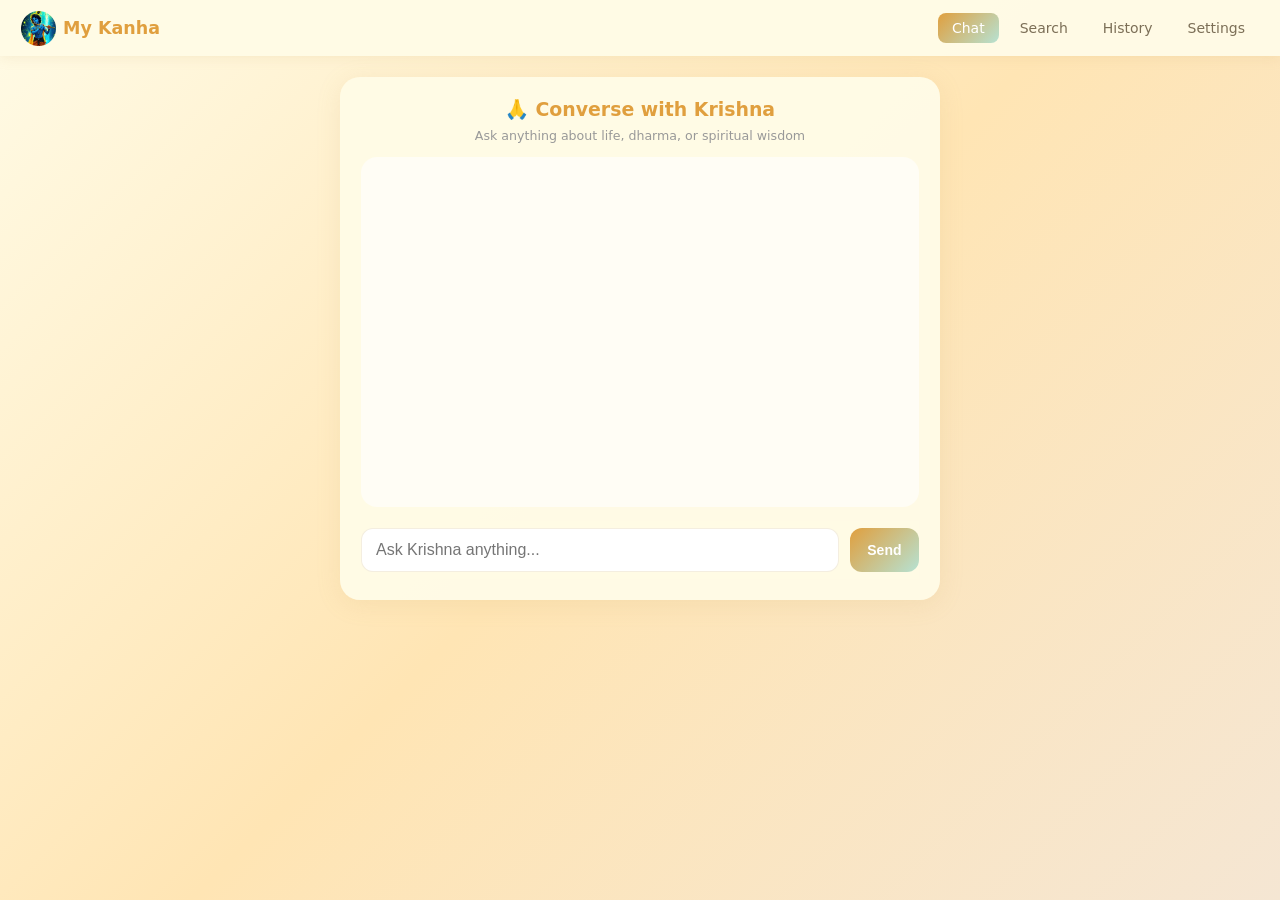
==== web_app/chat.html @ e43a3147 "Update logo and resize for better layout" ====
<!DOCTYPE html>
<html lang="en">
<head>
  <meta charset="UTF-8">
  <meta name="viewport" content="width=device-width, initial-scale=1.0, viewport-fit=cover">
  <title>Chat with Krishna | My Kanha</title>
  <link rel="stylesheet" href="assets/css/styles.css">
  <!-- PWA Meta Tags -->
  <link rel="manifest" href="manifest.json">
  <meta name="theme-color" content="#e09f3e">
  <meta name="apple-mobile-web-app-capable" content="yes">
  <meta name="apple-mobile-web-app-status-bar-style" content="default">
  <meta name="apple-mobile-web-app-title" content="My Kanha">
  <link rel="apple-touch-icon" href="assets/images/icon-192.png">
  <meta name="description" content="Chat with Krishna - Your AI-powered spiritual companion">
  <script src="assets/js/config.js"></script>
</head>
<body>
  <header class="header">
 <a href="index.html" class="logo">
        <img src="assets/images/k.ico" alt="Krishna" class="logo-img">
        <span class="logo-text">My Kanha</span>
    </a>
    <nav class="nav">
      <a href="chat.html" class="active">Chat</a>
      <a href="search.html">Search</a>
      <a href="history.html">History</a>
      <a href="settings.html">Settings</a>
    </nav>
  </header>

  <main class="main chat-main">
    <section class="chat-section">
      <div class="chat-header">
        <h2>🙏 Converse with Krishna</h2>
        <p class="chat-subtitle">Ask anything about life, dharma, or spiritual wisdom</p>
      </div>

      <div class="chat-window" id="chatWindow">
        <div class="krishna-bg"></div>
        <!-- Chat messages will be dynamically added here -->
      </div>

      <form class="chat-form" id="chatForm">
        <input
          type="text"
          class="chat-input"
          id="chatInput"
          placeholder="Ask Krishna anything..."
          autocomplete="off"
          maxlength="2000"
        >
        <button type="submit" class="send-btn" id="sendBtn">Send</button>
      </form>

      
    </section>
  </main>

  <!-- Bottom Navigation -->
  <nav class="bottom-nav">
    <a href="chat.html" class="bottom-nav-item active">
      <span class="bottom-nav-icon">&#x1F4AC;</span>
      <span class="bottom-nav-label">Chat</span>
    </a>
    <a href="search.html" class="bottom-nav-item">
      <span class="bottom-nav-icon">&#x1F50D;</span>
      <span class="bottom-nav-label">Search</span>
    </a>
    <a href="history.html" class="bottom-nav-item">
      <span class="bottom-nav-icon">&#x1F4DC;</span>
      <span class="bottom-nav-label">History</span>
    </a>
    <a href="settings.html" class="bottom-nav-item">
      <span class="bottom-nav-icon">&#x2699;</span>
      <span class="bottom-nav-label">Settings</span>
    </a>
  </nav>

  <!-- Load JavaScript files -->
  <script src="assets/js/settings.js"></script>
  <script src="assets/js/utils.js"></script>
  <script src="assets/js/api.js"></script>
  <script src="assets/js/chat.js"></script>
  <script src="assets/js/pwa.js"></script>
</body>
</html>
---- web_app/assets/css/styles.css ----
/* ============================================
   MY KANHA PROJECT - COMPLETE STYLESHEET
   Clean, Mobile-First, PWA-Ready
   ============================================ */

/* CSS VARIABLES */
:root {
    --primary: #e09f3e;
    --primary-dark: #b6893e;
    --secondary: #b6e2d3;
    --surface: rgba(255, 251, 230, 0.98);
    --text-primary: #4a4a4a;
    --text-secondary: #7c6f57;
    --text-muted: #999;
    --border: rgba(200, 170, 100, 0.2);
    --shadow: rgba(200, 170, 100, 0.15);
    --safe-area-bottom: env(safe-area-inset-bottom, 0px);
    --bottom-nav-height: 60px;
    --touch-target: 44px;
    --transition: 0.2s ease;
}

/* RESET */
*, *::before, *::after { box-sizing: border-box; margin: 0; padding: 0; }

html { font-size: 14px; scroll-behavior: smooth; }

/* HIDE SCROLLBARS (while still allowing scroll) */
* {
    scrollbar-width: none; /* Firefox */
    -ms-overflow-style: none; /* IE/Edge */
}
*::-webkit-scrollbar {
    display: none; /* Chrome, Safari, Opera */
}

body {
    font-family: 'Segoe UI', system-ui, -apple-system, sans-serif;
    background: linear-gradient(135deg, #fffbe6 0%, #ffe5b4 50%, #f5e6d3 100%);
    background-attachment: fixed;
    color: var(--text-primary);
    min-height: 100vh;
    line-height: 1.2;
    overflow-x: hidden;
    padding-bottom: calc(var(--bottom-nav-height) + var(--safe-area-bottom));
}

/* HEADER */
.header {
    position: sticky;
    top: 0;
    z-index: 100;
    display: flex;
    align-items: center;
    justify-content: space-between;
    padding: 0.75rem 1.5rem;
    background: var(--surface);
    box-shadow: 0 2px 12px var(--shadow);
}

/* HEADER LOGO - Image and text side by side */
.logo {
    display: flex;
    align-items: center;
    gap: 0.5rem;
    font-size: 1.25rem;
    font-weight: 700;
    color: var(--primary);
    text-decoration: none;
}

.logo-text {
    font-size: 1.25rem;
    font-weight: 700;
    color: var(--primary);
}

/* Logo image styling */
.logo-img {
    width: 35px;
    height: 35px;
    object-fit: contain;
    display: block;
}

/* Dark mode adjustments */
body.dark-mode .logo-text,
html.dark-mode .logo-text {
    color: #ffb74d;
}

body.dark-mode .logo-img,
html.dark-mode .logo-img {
    filter: brightness(1.2);
}

/* Mobile responsiveness */
@media (max-width: 768px) {
    .logo {
        gap: 0.4rem;
    }
    
    .logo-img {
        width: 24px;
        height: 24px;
    }
    
    .logo-text {
        font-size: 1.1rem;
    }
}

@media (max-width: 480px) {
    .logo {
        gap: 0.3rem;
    }
    
    .logo-img {
        width: 20px;
        height: 20px;
    }
    
    .logo-text {
        font-size: 19;
    }
}

.nav { display: flex; gap: 0.5rem; }

.nav a {
    color: var(--text-secondary);
    text-decoration: none;
    font-weight: 500;
    padding: 0.5rem 1rem;
    border-radius: 8px;
    transition: var(--transition);
}

.nav a:hover, .nav a.active {
    background: linear-gradient(135deg, var(--primary), var(--secondary));
    color: #fff;
}

@media (max-width: 768px) {
    .nav { display: none; }
    .header { justify-content: center; }
}

/* MAIN LAYOUT */
.main {
    display: flex;
    flex-direction: column;
    align-items: center;
    min-height: calc(100vh - 56px);
    padding: 1.5rem 1rem;
    padding-bottom: calc(var(--bottom-nav-height) + var(--safe-area-bottom) + 2rem);
}

/* SECTIONS */
.container, .chat-section, .search-section, .history-section, .settings-section, .verse-section {
    background: var(--surface);
    border-radius: 20px;
    box-shadow: 0 4px 24px var(--shadow);
    padding: 1.5rem;
    width: 100%;
    max-width: 600px;
}

/* TYPOGRAPHY */
h1, h2, h3 { color: var(--primary-dark); font-weight: 700; margin-bottom: 0.5rem; }
h1 { font-size: 1.75rem; }
h2 { font-size: 1.35rem; color: var(--primary); }
p { color: var(--text-secondary); margin-bottom: 1rem; }

/* BUTTONS */
.btn, .start-btn, .send-btn, .search-btn, .save-btn {
    display: inline-flex;
    align-items: center;
    justify-content: center;
    background: linear-gradient(135deg, var(--primary), var(--secondary));
    color: #fff;
    border: none;
    border-radius: 12px;
    padding: 0.875rem 1.5rem;
    font-size: 1rem;
    font-weight: 600;
    cursor: pointer;
    min-height: var(--touch-target);
    transition: var(--transition);
    -webkit-tap-highlight-color: transparent;
}

.btn:hover, .start-btn:hover, .send-btn:hover, .search-btn:hover, .save-btn:hover {
    transform: translateY(-2px);
    box-shadow: 0 6px 20px var(--shadow);
}

.btn:active, .start-btn:active, .send-btn:active { transform: translateY(0); }
.btn:disabled, .send-btn:disabled { opacity: 0.6; cursor: not-allowed; }

.clear-btn {
    background: transparent;
    border: 1.5px solid var(--primary);
    color: var(--primary);
    padding: 0.5rem 1rem;
    border-radius: 8px;
    font-size: 0.85rem;
    cursor: pointer;
    transition: var(--transition);
    min-height: var(--touch-target);
}

.clear-btn:hover { background: var(--primary); color: #fff; }

/* INPUTS */
input[type="text"], input[type="email"], input[type="password"], textarea, select, .chat-input, .search-input {
    width: 100%;
    padding: 0.875rem 1rem;
    font-size: 16px;
    border: 1.5px solid var(--border);
    border-radius: 12px;
    background: #fff;
    color: var(--text-primary);
    transition: var(--transition);
    min-height: var(--touch-target);
}

input:focus, textarea:focus, select:focus {
    outline: none;
    border-color: var(--primary);
    box-shadow: 0 0 0 3px rgba(224, 159, 62, 0.15);
}

.form-group { margin-bottom: 1.25rem; }
.form-group label { display: block; font-weight: 600; color: var(--primary-dark); margin-bottom: 0.5rem; }

/* CHAT */
.chat-main { padding-bottom: calc(var(--bottom-nav-height) + var(--safe-area-bottom) + 1rem); }
.chat-header { text-align: center; margin-bottom: 1rem; }
.chat-subtitle { font-size: 0.9rem; color: var(--text-muted); margin: 0; }

.chat-window {
    position: relative;
    background: #fffdf5;
    border-radius: 16px;
    min-height: 350px;
    max-height: calc(100dvh - 320px);
    overflow-y: auto;
    -webkit-overflow-scrolling: touch;
    overscroll-behavior: contain;
    padding: 1rem;
    margin-bottom: 1rem;
    display: flex;
    flex-direction: column;
}


.chat-window > *:not(.krishna-bg) { position: relative; z-index: 1; }

.chat-form { display: flex; gap: 0.75rem; background: var(--surface); padding: 0.5rem 0; }
.chat-input { flex: 1; }
.send-btn { flex-shrink: 0; padding: 0.875rem 1.25rem; }

.chat-footer {
    display: flex;
    justify-content: space-between;
    align-items: center;
    margin-top: 0.75rem;
    padding-top: 0.75rem;
    border-top: 1px solid var(--border);
}

.chat-info { font-size: 0.75rem; color: var(--text-muted); }

/* MOBILE FULL SCREEN CHAT */
@media (max-width: 768px) {
    .chat-main {
        padding: 0;
        padding-bottom: 0;
        align-items: stretch;
    }
    
    .chat-section {
        border-radius: 0;
        box-shadow: none;
        padding: 0;
        max-width: 100%;
        height: calc(100vh - 56px - var(--bottom-nav-height) - var(--safe-area-bottom));
        display: flex;
        flex-direction: column;
    }
    
    .chat-header {
        padding: 12px;
        background: var(--surface);
        margin-bottom: 0;
    }
    
    .chat-window {
        border-radius: 0;
        min-height: 0;
        max-height: none;
        flex: 1;
        margin-bottom: 0;
    }
    
    .chat-form {
        padding: 0.75rem 1rem;
        border-top: 1px solid var(--border);
    }
    
    .chat-footer {
        margin-top: 0;
        padding: 0.5rem 1rem;
        padding-bottom: calc(0.5rem + var(--bottom-nav-height) + var(--safe-area-bottom));
    }
}

/* MESSAGES */
.message { display: flex; gap: 0.75rem; margin-bottom: 1rem; animation: fadeIn 0.3s ease; }
@keyframes fadeIn { from { opacity: 0; transform: translateY(8px); } to { opacity: 1; transform: translateY(0); } }

/* Added at the end of the file in UTILITIES section */

/* IMAGE STYLING */
.logo-img, .auth-logo-img, .avatar-img {
    object-fit: contain;
    display: block;
}


/* Auth page logo image */
.auth-logo-img {
    width: 85px;
    height: 85px;
}

/* Message avatar image */
.avatar-img {
    width: 40px;
    height: 34px;
}

/* Dark mode adjustments for images */
body.dark-mode .logo-img,
html.dark-mode .logo-img {
    filter: brightness(1.2);
}

@media (max-width: 480px) {
    .message-avatar {
        width: 28px;
        height: 28px;
    }
    
    .logo-img {
        width: 30px;
        height: 30px;
        margin-right: 6px;
    }
    
    .auth-logo-img {
        width: 36px;
        height: 36px;
    }
    
    .avatar-img {
        width: 31px;
        height: 28px;
    }
}

/* Updated message-avatar to contain images */
.message-avatar {
    width: 40px;
    height: 40px;
    border-radius: 50%;
    background: linear-gradient(135deg, #ffe5b4, #f9d29d);
    display: flex;
    align-items: center;
    justify-content: center;
    font-size: 0.5rem;
    flex-shrink: 0;
    overflow: hidden; /* Added to contain the image */
  }

.message-content {
    max-width: 80%;
    padding: 0.7rem 0.2rem;
    border-radius: 16px;
    background: rgba(255, 255, 255, 0.95);
    box-shadow: 0 2px 8px rgba(0, 0, 0, 0.06);
}

.message-text { color: var(--text-primary); line-height: 1.4; word-wrap: break-word;  }
.message-time { font-size: 0.7rem; color: var(--text-muted); margin-top: 0.3rem; text-align: right; }

.user-message { flex-direction: row-reverse; }
.user-message .message-content { background: linear-gradient(135deg, var(--primary), #f9d29d); }
.user-message .message-text { color: #fff; }
.user-message .message-time { color: rgba(255, 255, 255, 0.8); }

.krishna-message .message-content { background: rgba(255, 251, 230, 0.98); border: 1px solid rgba(224, 159, 62, 0.2); }
.welcome-message .message-content { background: linear-gradient(135deg, rgba(182, 226, 211, 0.3), rgba(255, 251, 230, 0.98)); border: 1px solid rgba(182, 226, 211, 0.5); }

.system-message { justify-content: center; }
.system-message .message-content { max-width: 90%; text-align: center; font-size: 0.85rem; padding: 0.5rem 1rem; }
.system-message.error .message-content { background: #fff5f5; border: 1px solid #ff6b6b; color: #d63031; }

/* TYPING INDICATOR */
.typing-indicator .typing-dots { display: flex; gap: 4px; padding: 0.5rem 0; }
.typing-indicator .typing-dots span {
    width: 8px; height: 8px;
    background: var(--primary-dark);
    border-radius: 50%;
    animation: typingBounce 1.4s infinite ease-in-out;
}
.typing-indicator .typing-dots span:nth-child(2) { animation-delay: 0.2s; }
.typing-indicator .typing-dots span:nth-child(3) { animation-delay: 0.4s; }
@keyframes typingBounce { 0%, 80%, 100% { transform: scale(0.6); opacity: 0.5; } 40% { transform: scale(1); opacity: 1; } }

/* SOURCES */
.message-sources { margin-top: 0.75rem; padding-top: 0.75rem; border-top: 1px dashed rgba(224, 159, 62, 0.3); }
.sources-header { font-size: 0.8rem; font-weight: 600; color: var(--primary-dark); margin-bottom: 0.5rem; }
.source-item { background: rgba(255, 229, 180, 0.3); border-radius: 8px; padding: 0.6rem; margin-bottom: 0.5rem; border-left: 3px solid var(--primary); }
.source-reference { font-weight: 600; color: var(--primary-dark); font-size: 0.85rem; }
.source-translation { color: var(--text-primary); font-size: 0.85rem; line-height: 1.4; margin-top: 0.25rem; }

/* SEARCH */
.search-form { display: flex; gap: 0.75rem; margin-bottom: 1.5rem; }
.search-results { min-height: 100px; }
.search-result-item {
    background: #fff;
    border-radius: 12px;
    padding: 1rem;
    margin-bottom: 0.75rem;
    border-left: 3px solid var(--primary);
    box-shadow: 0 2px 8px rgba(0, 0, 0, 0.04);
    transition: var(--transition);
}
.search-result-item:hover { transform: translateY(-2px); box-shadow: 0 4px 12px var(--shadow); }

/* HISTORY */
.history-list { min-height: 100px; }
.history-item {
    background: #fff;
    border-radius: 12px;
    padding: 1rem;
    margin-bottom: 0.75rem;
    box-shadow: 0 2px 8px rgba(0, 0, 0, 0.04);
    cursor: pointer;
    transition: var(--transition);
}
.history-item:hover { transform: translateY(-2px); box-shadow: 0 4px 12px var(--shadow); }

/* SETTINGS */
.settings-form { display: flex; flex-direction: column; gap: 1.5rem; }
.setting-description { font-size: 0.85rem; color: var(--text-muted); margin-top: 0.25rem; }

.toggle-switch { display: flex; align-items: center; gap: 1rem; }
.toggle-input { display: none; }
.toggle-label {
    position: relative;
    display: inline-block;
    width: 56px;
    height: 30px;
    background: #ddd;
    border-radius: 30px;
    cursor: pointer;
    transition: 0.3s ease;
}
.toggle-slider {
    position: absolute;
    top: 3px;
    left: 3px;
    width: 24px;
    height: 24px;
    background: #fff;
    border-radius: 50%;
    transition: 0.3s ease;
    box-shadow: 0 2px 4px rgba(0, 0, 0, 0.2);
}
.toggle-input:checked + .toggle-label { background: linear-gradient(135deg, var(--primary), #ffa726); }
.toggle-input:checked + .toggle-label .toggle-slider { left: 29px; }
.status-text { font-size: 0.9rem; font-weight: 500; color: var(--text-secondary); }

.install-btn {
    display: flex;
    align-items: center;
    justify-content: center;
    gap: 0.5rem;
    background: linear-gradient(135deg, var(--primary), var(--secondary));
    color: #fff;
    border: none;
    border-radius: 12px;
    padding: 1rem 1.5rem;
    font-size: 1rem;
    font-weight: 600;
    cursor: pointer;
    width: 100%;
    max-width: 280px;
    min-height: var(--touch-target);
    transition: var(--transition);
}
.install-btn:hover { transform: translateY(-2px); box-shadow: 0 6px 20px var(--shadow); }
.pwa-status { display: flex; align-items: center; gap: 0.5rem; color: #00b894; font-weight: 500; }

.reset-btn {
    background: transparent;
    border: 1.5px solid var(--text-muted);
    color: var(--text-secondary);
    padding: 0.875rem 1.5rem;
    border-radius: 12px;
    font-size: 1rem;
    font-weight: 600;
    cursor: pointer;
    min-height: var(--touch-target);
    transition: var(--transition);
}

.reset-btn:hover { background: var(--text-muted); color: #fff; }

.button-group { display: flex; gap: 1rem; flex-wrap: wrap; margin-top: 1rem; }
.button-group .save-btn, .button-group .reset-btn { flex: 1; min-width: 140px; }

.theme-preview { display: flex; gap: 0.75rem; flex-wrap: wrap; }
.preview-box { padding: 1rem; border-radius: 8px; color: #fff; font-size: 0.8rem; text-align: center; min-width: 80px; flex: 1; }

/* BOTTOM NAV */
.bottom-nav {
    position: fixed;
    bottom: 0;
    left: 0;
    right: 0;
    height: calc(var(--bottom-nav-height) + var(--safe-area-bottom));
    padding-bottom: var(--safe-area-bottom);
    background: var(--surface);
    backdrop-filter: blur(10px);
    -webkit-backdrop-filter: blur(10px);
    display: flex;
    justify-content: space-around;
    align-items: center;
    box-shadow: 0 -2px 20px rgba(0, 0, 0, 0.08);
    z-index: 1000;
    border-top: 1px solid var(--border);
}

.bottom-nav-item {
    display: flex;
    flex-direction: column;
    align-items: center;
    justify-content: center;
    text-decoration: none;
    color: var(--text-secondary);
    padding: 8px 16px;
    min-width: var(--touch-target);
    min-height: var(--touch-target);
    border-radius: 12px;
    transition: var(--transition);
    -webkit-tap-highlight-color: transparent;
}

.bottom-nav-item:active { transform: scale(0.95); background: rgba(224, 159, 62, 0.1); }
.bottom-nav-item.active { color: var(--primary); }
.bottom-nav-icon { font-size: 1.3rem; margin-bottom: 2px; }
.bottom-nav-item.active .bottom-nav-icon { transform: scale(1.1); }
.bottom-nav-label { font-size: 0.7rem; font-weight: 600; }

@media (min-width: 769px) {
    .bottom-nav { display: none; }
    body { padding-bottom: 0; }
}

/* DARK MODE */
body.dark-mode, html.dark-mode {
    --surface: rgba(26, 26, 50, 0.95);
    --text-primary: #e0e0e0;
    --text-secondary: #b0b0b0;
    --text-muted: #808080;
    --border: rgba(255, 183, 77, 0.2);
    --shadow: rgba(0, 0, 0, 0.3);
    background: linear-gradient(135deg, #0f0f1e 0%, #1a1a3e 50%, #0f0f1e 100%) !important;
}

body.dark-mode .header, html.dark-mode .header { background: rgba(15, 15, 30, 0.95) !important; border-bottom: 1px solid rgba(255, 183, 77, 0.2); }
body.dark-mode .logo, html.dark-mode .logo { color: #ffb74d !important; }
body.dark-mode .nav a, html.dark-mode .nav a { color: #b0b0b0 !important; }
body.dark-mode .nav a:hover, body.dark-mode .nav a.active, html.dark-mode .nav a:hover, html.dark-mode .nav a.active { background: rgba(255, 183, 77, 0.2) !important; color: #ffb74d !important; }

body.dark-mode .container, body.dark-mode .chat-section, body.dark-mode .search-section, body.dark-mode .history-section, body.dark-mode .settings-section,
html.dark-mode .container, html.dark-mode .chat-section, html.dark-mode .search-section, html.dark-mode .history-section, html.dark-mode .settings-section {
    background: rgba(26, 26, 50, 0.9) !important;
    border: 1px solid rgba(255, 183, 77, 0.1);
}

body.dark-mode .chat-window, html.dark-mode .chat-window {
    background: rgba(20, 20, 45, 0.95) !important;
}

body.dark-mode h1, body.dark-mode h2, body.dark-mode h3, html.dark-mode h1, html.dark-mode h2, html.dark-mode h3 { color: #ffb74d !important; }
body.dark-mode p, body.dark-mode label, html.dark-mode p, html.dark-mode label { color: #b0b0b0 !important; }

body.dark-mode input, body.dark-mode textarea, body.dark-mode select, html.dark-mode input, html.dark-mode textarea, html.dark-mode select {
    background: rgba(30, 30, 60, 0.8) !important;
    color: #e0e0e0 !important;
    border-color: rgba(255, 183, 77, 0.2) !important;
}

body.dark-mode input:focus, html.dark-mode input:focus { border-color: #ffb74d !important; box-shadow: 0 0 0 3px rgba(255, 183, 77, 0.2) !important; }
body.dark-mode .chat-window, html.dark-mode .chat-window { background: rgba(20, 20, 40, 0.8) !important; }
body.dark-mode .message-content, html.dark-mode .message-content { background: rgba(40, 40, 70, 0.9) !important; }
body.dark-mode .message-text, html.dark-mode .message-text { color: #e0e0e0 !important; }

body.dark-mode .user-message .message-content, html.dark-mode .user-message .message-content { background: linear-gradient(135deg, #ffb74d, #ffa726) !important; }
body.dark-mode .user-message .message-text, html.dark-mode .user-message .message-text { color: #1a1a2e !important; }

body.dark-mode .bottom-nav, html.dark-mode .bottom-nav { background: rgba(15, 15, 30, 0.98) !important; border-top-color: rgba(255, 183, 77, 0.2) !important; }
body.dark-mode .bottom-nav-item, html.dark-mode .bottom-nav-item { color: #808080 !important; }
body.dark-mode .bottom-nav-item.active, html.dark-mode .bottom-nav-item.active { color: #ffb74d !important; }
body.dark-mode .status-text, html.dark-mode .status-text { color: #ffb74d !important; }

body.dark-mode .history-item, body.dark-mode .search-result-item, html.dark-mode .history-item, html.dark-mode .search-result-item {
    background: rgba(40, 40, 70, 0.8) !important;
    border-color: rgba(255, 183, 77, 0.1) !important;
}

body.dark-mode .clear-btn, html.dark-mode .clear-btn { border-color: #ffb74d !important; color: #ffb74d !important; }
body.dark-mode .clear-btn:hover, html.dark-mode .clear-btn:hover { background: #ffb74d !important; color: #1a1a2e !important; }

/* SCROLLBAR */
::-webkit-scrollbar { width: 8px; height: 8px; }
::-webkit-scrollbar-track { background: transparent; }
::-webkit-scrollbar-thumb { background: var(--primary); border-radius: 4px; }
body.dark-mode ::-webkit-scrollbar-thumb { background: #ffb74d; }

/* RESPONSIVE */
@media (max-width: 480px) {
    .chat-window { max-height: calc(105dvh - 280px); min-height: 250px; }
    .message-content { max-width: 85%; }
    .message-avatar { width: 32px; height: 32px; font-size: 0.8rem; }
    .message { gap: 0.5rem; }
    h2 { font-size: 1.2rem; }
}

@media (max-height: 500px) and (orientation: landscape) {
    .bottom-nav { height: calc(50px + var(--safe-area-bottom)); }
    .chat-window { min-height: 120px; max-height: calc(100dvh - 180px); }
}

@media print {
    .bottom-nav, .header { display: none !important; }
    body { padding: 0 !important; background: #fff !important; }
}

/* UTILITIES */
.text-center { text-align: center; }
.hidden { display: none !important; }

/* ============================================
   LOGIN & SIGNUP PAGE STYLES
   ============================================ */

/* Background Blobs (Shared) */
.background-blob {
  position: fixed;
  z-index: 0;
  border-radius: 50%;
  filter: blur(60px);
  opacity: 0.45;
  animation: float 12s ease-in-out infinite alternate;
}

.blob1 {
  width: 340px;
  height: 340px;
  background: linear-gradient(135deg, #ffe5b4 0%, #fffbe6 100%);
  top: -80px;
  left: -120px;
  animation-delay: 0s;
}

.blob2 {
  width: 260px;
  height: 260px;
  background: linear-gradient(135deg, #f9d29d 0%, #f6e7cb 100%);
  bottom: -60px;
  right: -80px;
  animation-delay: 2s;
}

.blob3 {
  width: 180px;
  height: 180px;
  background: linear-gradient(135deg, #b6e2d3 0%, #e0c3a3 100%);
  top: 60%;
  left: 60%;
  animation-delay: 4s;
}

@keyframes float {
  0% { transform: translateY(0) scale(1); }
  100% { transform: translateY(-30px) scale(1.08); }
}

/* Auth Pages Body Override */
.auth-page {
  display: flex;
  align-items: center;
  justify-content: center;
  padding: 20px;
  padding-top: calc(20px + env(safe-area-inset-top, 0px));
  padding-bottom: calc(20px + env(safe-area-inset-bottom, 0px));
}

/* Login Container */
.login-container {
  position: relative;
  z-index: 1;
  max-width: 420px;
  width: 100%;
  margin: 0 auto;
  animation: fadeInUp 1.2s cubic-bezier(0.39, 0.575, 0.56, 1) both;
}

/* Signup Container */
.signup-container {
  position: relative;
  z-index: 1;
  display: flex;
  gap: 3rem;
  max-width: 1200px;
  width: 100%;
  align-items: center;
  animation: fadeInUp 1.2s cubic-bezier(0.39, 0.575, 0.56, 1) both;
}

@keyframes fadeInUp {
  0% { opacity: 0; transform: translateY(40px) scale(0.98); }
  100% { opacity: 1; transform: translateY(0) scale(1); }
}

/* Auth Cards */
.login-card, .signup-card {
  background: var(--surface);
  border-radius: 22px;
  box-shadow: 0 6px 32px var(--shadow);
  padding: 2.8rem 2.2rem;
  width: 100%;
  display: flex;
  flex-direction: column;
  align-items: center;
  text-align: center;
  animation: slideInLeft 1s cubic-bezier(0.39, 0.575, 0.56, 1) 0.2s both;
}

.signup-card {
  max-width: 500px;
  max-height: 85vh;
  overflow-y: auto;
}

.signup-card::-webkit-scrollbar { width: 6px; }
.signup-card::-webkit-scrollbar-track { background: rgba(224, 195, 163, 0.1); border-radius: 10px; }
.signup-card::-webkit-scrollbar-thumb { background: rgba(224, 159, 62, 0.3); border-radius: 10px; }
.signup-card::-webkit-scrollbar-thumb:hover { background: rgba(224, 159, 62, 0.5); }

@keyframes slideInLeft {
  0% { opacity: 0; transform: translateX(-60px); }
  100% { opacity: 1; transform: translateX(0); }
}

/* Auth Logo */
.auth-logo {
  width: 70px;
  height: 70px;
  margin: 0 auto 1.1rem;
  border-radius: 50%;
  background: linear-gradient(135deg, #ffe5b4 0%, #f9d29d 100%);
  display: flex;
  align-items: center;
  justify-content: center;
  box-shadow: 0 2px 12px var(--shadow);
  animation: popIn 1.2s cubic-bezier(0.39, 0.575, 0.56, 1) 0.2s both;
}

.auth-logo span { font-size: 2.3rem; }

@keyframes popIn {
  0% { opacity: 0; transform: scale(0.7); }
  100% { opacity: 1; transform: scale(1); }
}

/* Auth Headings */
.login-card h1, .signup-card h1 {
  font-size: 2.3rem;
  margin-bottom: 0.4rem;
  color: var(--primary-dark);
  letter-spacing: 0.5px;
  font-weight: 700;
  background: linear-gradient(90deg, var(--primary) 0%, var(--primary-dark) 100%);
  -webkit-background-clip: text;
  -webkit-text-fill-color: transparent;
  background-clip: text;
  text-align: center;
}

.login-subtitle, .signup-subtitle {
  font-size: 1.02rem;
  color: var(--primary-dark);
  margin-bottom: 1.7rem;
  font-style: italic;
  letter-spacing: 0.2px;
  opacity: 0.85;
  text-align: center;
}

/* Auth Forms */
.login-form, .signup-form {
  margin-bottom: 1.8rem;
  width: 100%;
  text-align: left;
}

.form-row {
  display: grid;
  grid-template-columns: 1fr 1fr;
  gap: 1rem;
}

/* Form Animations */
@keyframes slideUp {
  0% { opacity: 0; transform: translateY(20px); }
  100% { opacity: 1; transform: translateY(0); }
}

.form-group {
  animation: slideUp 0.6s cubic-bezier(0.39, 0.575, 0.56, 1) both;
}

.form-group:nth-child(1) { animation-delay: 0.3s; }
.form-group:nth-child(2) { animation-delay: 0.4s; }
.form-group:nth-child(3) { animation-delay: 0.5s; }
.form-group:nth-child(4) { animation-delay: 0.6s; }
.form-group:nth-child(5) { animation-delay: 0.7s; }
.form-group:nth-child(6) { animation-delay: 0.8s; }
.form-group:nth-child(7) { animation-delay: 0.9s; }

/* Mobile Input Wrapper */
.mobile-input-wrapper {
  display: flex;
  align-items: center;
  border: 2px solid #e0c3a3;
  border-radius: 8px;
  padding: 0.1rem;
  background: rgba(255, 255, 255, 0.9);
  transition: border-color 0.3s, box-shadow 0.3s;
}

.country-code {
  padding: 0.8rem;
  color: var(--text-secondary);
  font-weight: 600;
  border-right: 1px solid #e0c3a3;
  white-space: nowrap;
}

.mobile-input-wrapper input {
  flex: 1;
  border: none;
  padding: 0.8rem;
  font-size: 1rem;
  background: transparent;
}

.mobile-input-wrapper input:focus { outline: none; }
.mobile-input-wrapper:focus-within {
  border-color: var(--primary);
  box-shadow: 0 0 0 3px rgba(224, 159, 62, 0.1);
}

/* Password Input Wrapper */
.password-input-wrapper {
  display: flex;
  align-items: center;
  border: 2px solid #e0c3a3;
  border-radius: 8px;
  padding: 0.1rem;
  background: rgba(255, 255, 255, 0.9);
  transition: border-color 0.3s, box-shadow 0.3s;
}

.password-input-wrapper input {
  flex: 1;
  border: none;
  padding: 0.8rem;
  font-size: 1rem;
  background: transparent;
}

.password-input-wrapper input:focus { outline: none; }
.password-input-wrapper:focus-within {
  border-color: var(--primary);
  box-shadow: 0 0 0 3px rgba(224, 159, 62, 0.1);
}

.toggle-password {
  background: none;
  border: none;
  padding: 0.8rem;
  cursor: pointer;
  color: var(--text-secondary);
  transition: color 0.3s;
  font-size: 1.1rem;
}

.toggle-password:hover { color: var(--primary); }

/* Form Hint */
.form-hint {
  display: block;
  font-size: 0.8rem;
  color: #9d8b7e;
  margin-top: 0.3rem;
  font-style: italic;
}

/* Checkbox Group */
.checkbox-group {
  display: flex;
  align-items: flex-start;
  gap: 0.6rem;
  margin-bottom: 1.5rem;
}

.checkbox-group input[type="checkbox"] {
  width: 20px;
  height: 20px;
  margin-top: 0.3rem;
  cursor: pointer;
  accent-color: var(--primary);
  flex-shrink: 0;
}

.checkbox-label {
  font-size: 0.9rem;
  color: var(--text-secondary);
  margin: 0;
  line-height: 1.5;
  font-weight: 400;
}

.checkbox-label a {
  color: var(--primary);
  text-decoration: none;
  font-weight: 600;
}

.checkbox-label a:hover { text-decoration: underline; }

/* Auth Buttons */
.login-btn, .signup-btn {
  width: 100%;
  background: linear-gradient(90deg, var(--primary) 0%, var(--secondary) 100%);
  color: #fff;
  border: none;
  border-radius: 10px;
  padding: 1rem 2.5rem;
  font-size: 1.13rem;
  font-weight: 700;
  cursor: pointer;
  box-shadow: 0 2px 12px var(--shadow);
  transition: background 0.2s, transform 0.2s, box-shadow 0.2s;
  letter-spacing: 0.5px;
  animation: slideUp 0.6s cubic-bezier(0.39, 0.575, 0.56, 1) 0.5s both;
  min-height: 44px;
}

.login-btn:hover, .login-btn:focus,
.signup-btn:hover, .signup-btn:focus {
  background: linear-gradient(90deg, var(--secondary) 0%, var(--primary) 100%);
  transform: translateY(-3px) scale(1.04);
  box-shadow: 0 6px 24px var(--shadow);
  outline: none;
}

.login-btn:active, .signup-btn:active {
  transform: translateY(-1px) scale(1.02);
}

.login-btn:disabled, .signup-btn:disabled {
  opacity: 0.7;
  cursor: not-allowed;
  background: linear-gradient(90deg, #ccc 0%, #aaa 100%);
}

.login-btn:disabled:hover, .signup-btn:disabled:hover {
  transform: none;
  box-shadow: 0 2px 12px var(--shadow);
}

/* Auth Divider */
.divider {
  display: flex;
  align-items: center;
  margin: 1.8rem 0;
  color: #b6a89a;
  font-size: 0.9rem;
  font-weight: 600;
  animation: slideUp 0.6s cubic-bezier(0.39, 0.575, 0.56, 1) 0.6s both;
}

.divider::before, .divider::after {
  content: '';
  flex: 1;
  height: 1px;
  background: linear-gradient(to right, #e0c3a3, transparent);
}

.divider::before {
  background: linear-gradient(to right, transparent, #e0c3a3);
}

.divider span {
  padding: 0 0.8rem;
  color: #b6a89a;
}

/* Google Sign In Button */
#g_id_onload, .g_id_signin {
  display: flex;
  justify-content: center;
  margin-bottom: 1.8rem;
  animation: slideUp 0.6s cubic-bezier(0.39, 0.575, 0.56, 1) 0.7s both;
}

/* Auth Links */
.signup-link, .login-link, .forgot-password, .terms-text {
  font-size: 0.9rem;
  color: var(--text-secondary);
  margin: 0.8rem 0;
  line-height: 1.5;
  text-align: center;
  animation: slideUp 0.6s cubic-bezier(0.39, 0.575, 0.56, 1) 0.8s both;
}

.signup-link a, .login-link a, .forgot-password a, .terms-text a {
  color: var(--primary);
  text-decoration: none;
  font-weight: 600;
  transition: color 0.2s;
  display: inline-block;
  padding: 4px 2px;
  min-height: 44px;
  line-height: 36px;
}

.signup-link a:hover, .login-link a:hover, .forgot-password a:hover, .terms-text a:hover {
  color: var(--primary-dark);
  text-decoration: underline;
}

.terms-text {
  font-size: 0.85rem;
  opacity: 0.8;
  margin-top: 1.2rem;
}

/* Signup Info Section */
.signup-info {
  display: flex;
  flex-direction: column;
  justify-content: center;
  width: 100%;
  max-width: 320px;
  animation: slideInRight 1s cubic-bezier(0.39, 0.575, 0.56, 1) 0.2s both;
}

@keyframes slideInRight {
  0% { opacity: 0; transform: translateX(60px); }
  100% { opacity: 1; transform: translateX(0); }
}

.signup-info h2 {
  font-size: 1.8rem;
  color: var(--primary-dark);
  margin-bottom: 1rem;
  font-weight: 700;
}

.signup-info > p {
  font-size: 1.05rem;
  color: var(--text-secondary);
  margin-bottom: 1.5rem;
  line-height: 1.6;
}

.features {
  list-style: none;
  padding: 0;
  margin: 0;
}

.features li {
  font-size: 1rem;
  color: var(--text-secondary);
  margin-bottom: 1rem;
  display: flex;
  align-items: center;
  gap: 0.8rem;
  animation: slideUp 0.6s cubic-bezier(0.39, 0.575, 0.56, 1) both;
}

.features li:nth-child(1) { animation-delay: 0.4s; }
.features li:nth-child(2) { animation-delay: 0.5s; }
.features li:nth-child(3) { animation-delay: 0.6s; }
.features li:nth-child(4) { animation-delay: 0.7s; }

.feature-icon {
  font-size: 1.3rem;
  flex-shrink: 0;
}

/* Form Error/Success States */
.form-group.error input {
  border-color: #e74c3c;
  box-shadow: 0 0 0 3px rgba(231, 76, 60, 0.1);
}

.form-error {
  display: block;
  font-size: 0.8rem;
  color: #e74c3c;
  margin-top: 0.3rem;
  font-weight: 500;
}

.form-group.success input {
  border-color: #27ae60;
  box-shadow: 0 0 0 3px rgba(39, 174, 96, 0.1);
}

/* Auth Responsive */
@media (max-width: 900px) {
  .signup-container {
    flex-direction: column;
    gap: 2rem;
  }
  .signup-info {
    max-width: 420px;
    text-align: center;
  }
  .signup-info h2 { font-size: 1.6rem; }
  .features li { justify-content: center; }
}

@media (max-width: 600px) {
  .auth-page { padding: 10px; }
  
  .login-card, .signup-card {
    padding: 1.5rem 1rem;
    max-width: 100%;
  }
  
  .signup-card { max-height: 90vh; }
  
  .login-card h1, .signup-card h1 { font-size: 1.6rem; }
  .login-subtitle, .signup-subtitle { font-size: 0.95rem; margin-bottom: 1.2rem; }
  .form-row { grid-template-columns: 1fr; }
  
  .auth-logo { width: 60px; height: 60px; }
  .auth-logo span { font-size: 1.8rem; }
  
  .login-btn, .signup-btn { padding: 0.85rem 1.5rem; font-size: 1rem; }
  .divider { margin: 1.5rem 0; }
  
  .signup-info { max-width: 100%; }
  .signup-info h2 { font-size: 1.4rem; }
  .signup-info > p { font-size: 0.95rem; }
  .features li { font-size: 0.9rem; margin-bottom: 0.8rem; }
  
  .signup-link, .login-link, .forgot-password, .terms-text { font-size: 0.85rem; }
  .form-hint { font-size: 0.75rem; }
  .background-blob { filter: blur(40px); }
}

@media (max-width: 400px) {
  .login-card, .signup-card { padding: 1.2rem 0.8rem; }
  .login-card h1, .signup-card h1 { font-size: 1.4rem; }
  .login-subtitle, .signup-subtitle { font-size: 0.9rem; }
  
  .auth-logo { width: 50px; height: 50px; }
  .auth-logo span { font-size: 1.5rem; }
  
  .login-btn, .signup-btn { padding: 0.75rem 1.2rem; font-size: 0.95rem; }
  .checkbox-label { font-size: 0.85rem; }
}

@media (max-height: 500px) and (orientation: landscape) {
  .auth-page { padding: 10px; }
  .login-card, .signup-card { padding: 1.2rem 1.5rem; }
  .auth-logo { width: 50px; height: 50px; margin-bottom: 0.8rem; }
  .login-card h1, .signup-card h1 { font-size: 1.4rem; margin-bottom: 0.2rem; }
  .login-subtitle, .signup-subtitle { margin-bottom: 1rem; }
  .login-btn, .signup-btn { padding: 0.7rem 1.5rem; }
  .divider { margin: 1rem 0; }
}

/* ============================================
   DARK MODE FOR AUTH PAGES
   ============================================ */
body.dark-mode .login-card, body.dark-mode .signup-card,
html.dark-mode .login-card, html.dark-mode .signup-card {
  background: rgba(26, 26, 50, 0.95) !important;
  border: 1px solid rgba(255, 183, 77, 0.1);
}

body.dark-mode .login-card h1, body.dark-mode .signup-card h1,
html.dark-mode .login-card h1, html.dark-mode .signup-card h1 {
  background: linear-gradient(90deg, #ffb74d 0%, #ffa726 100%);
  -webkit-background-clip: text;
  -webkit-text-fill-color: transparent;
  background-clip: text;
}

body.dark-mode .login-subtitle, body.dark-mode .signup-subtitle,
html.dark-mode .login-subtitle, html.dark-mode .signup-subtitle {
  color: #ffb74d !important;
}

body.dark-mode .auth-logo, html.dark-mode .auth-logo {
  background: linear-gradient(135deg, rgba(255, 183, 77, 0.3) 0%, rgba(255, 167, 38, 0.3) 100%) !important;
}

body.dark-mode .mobile-input-wrapper, body.dark-mode .password-input-wrapper,
html.dark-mode .mobile-input-wrapper, html.dark-mode .password-input-wrapper {
  background: rgba(30, 30, 60, 0.8) !important;
  border-color: rgba(255, 183, 77, 0.2) !important;
}

body.dark-mode .country-code, html.dark-mode .country-code {
  color: #b0b0b0 !important;
  border-color: rgba(255, 183, 77, 0.2) !important;
}

body.dark-mode .toggle-password, html.dark-mode .toggle-password {
  color: #b0b0b0 !important;
}

body.dark-mode .toggle-password:hover, html.dark-mode .toggle-password:hover {
  color: #ffb74d !important;
}

body.dark-mode .divider, html.dark-mode .divider {
  color: #808080 !important;
}

body.dark-mode .divider::before, body.dark-mode .divider::after,
html.dark-mode .divider::before, html.dark-mode .divider::after {
  background: rgba(255, 183, 77, 0.3) !important;
}

body.dark-mode .divider span, html.dark-mode .divider span {
  color: #808080 !important;
}

body.dark-mode .signup-link, body.dark-mode .login-link,
body.dark-mode .forgot-password, body.dark-mode .terms-text,
html.dark-mode .signup-link, html.dark-mode .login-link,
html.dark-mode .forgot-password, html.dark-mode .terms-text {
  color: #b0b0b0 !important;
}

body.dark-mode .signup-link a, body.dark-mode .login-link a,
body.dark-mode .forgot-password a, body.dark-mode .terms-text a,
html.dark-mode .signup-link a, html.dark-mode .login-link a,
html.dark-mode .forgot-password a, html.dark-mode .terms-text a {
  color: #ffb74d !important;
}

body.dark-mode .checkbox-label, html.dark-mode .checkbox-label {
  color: #b0b0b0 !important;
}

body.dark-mode .checkbox-label a, html.dark-mode .checkbox-label a {
  color: #ffb74d !important;
}

body.dark-mode .signup-info h2, html.dark-mode .signup-info h2 {
  color: #ffb74d !important;
}

body.dark-mode .signup-info > p, body.dark-mode .features li,
html.dark-mode .signup-info > p, html.dark-mode .features li {
  color: #b0b0b0 !important;
}

body.dark-mode .form-hint, html.dark-mode .form-hint {
  color: #808080 !important;
}

body.dark-mode .background-blob, html.dark-mode .background-blob {
  opacity: 0.15;
}

body.dark-mode .blob1, html.dark-mode .blob1 {
  background: linear-gradient(135deg, rgba(255, 183, 77, 0.4) 0%, rgba(255, 167, 38, 0.3) 100%);
}

body.dark-mode .blob2, html.dark-mode .blob2 {
  background: linear-gradient(135deg, rgba(255, 167, 38, 0.3) 0%, rgba(255, 183, 77, 0.2) 100%);
}

body.dark-mode .blob3, html.dark-mode .blob3 {
  background: linear-gradient(135deg, rgba(182, 226, 211, 0.2) 0%, rgba(255, 183, 77, 0.2) 100%);
}
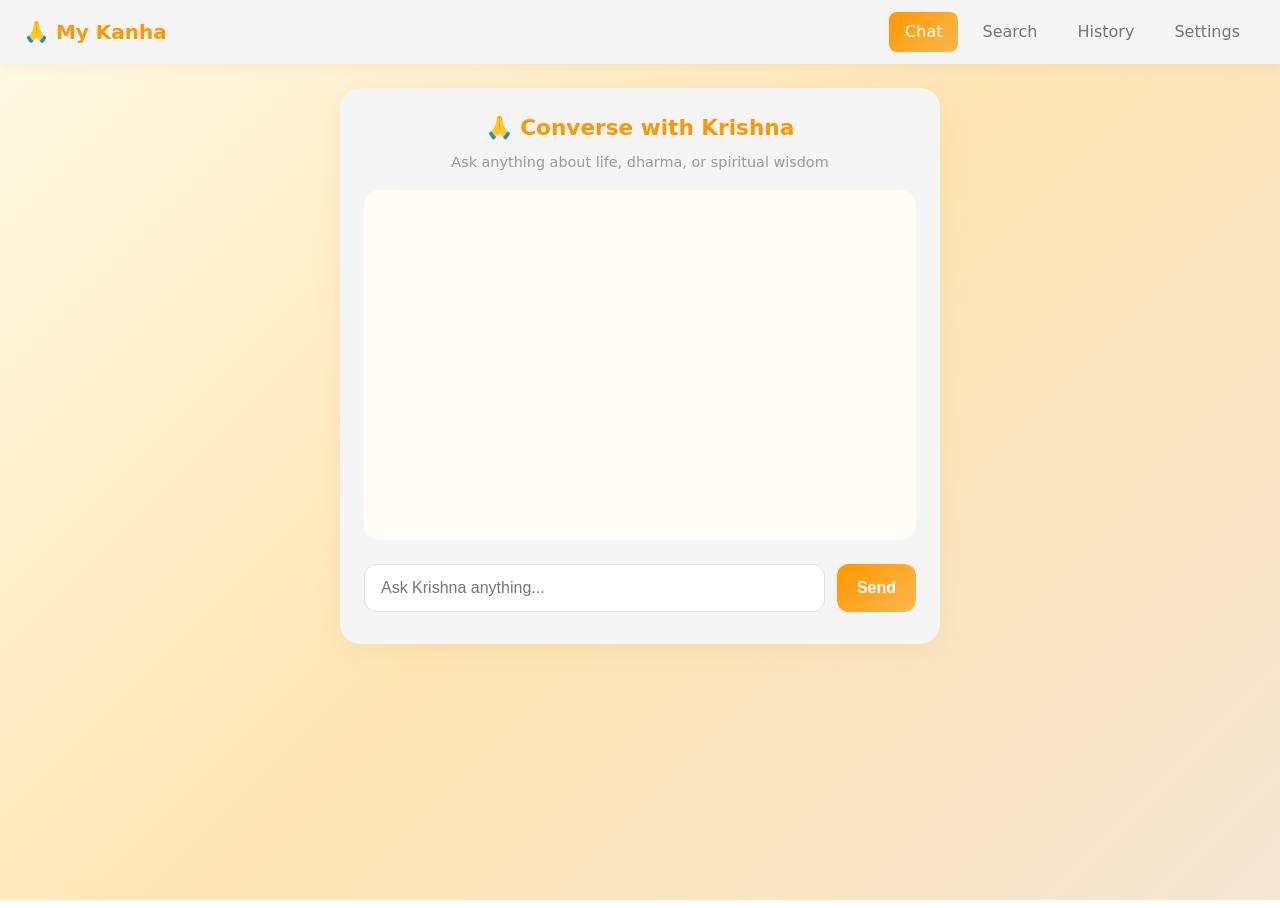
==== commit ab77e394: "fixed searxh verses and add default profile details, profile avtar." ====
--- a/web_app/chat.html
+++ b/web_app/chat.html
@@ -12,15 +12,13 @@
   <meta name="apple-mobile-web-app-status-bar-style" content="default">
   <meta name="apple-mobile-web-app-title" content="My Kanha">
   <link rel="apple-touch-icon" href="assets/images/icon-192.png">
+  <link rel="icon" type="image/png" href="assets/images/icon-192.png">
   <meta name="description" content="Chat with Krishna - Your AI-powered spiritual companion">
   <script src="assets/js/config.js"></script>
 </head>
 <body>
   <header class="header">
- <a href="index.html" class="logo">
-        <img src="assets/images/k.ico" alt="Krishna" class="logo-img">
-        <span class="logo-text">My Kanha</span>
-    </a>
+    <a href="index.html" class="logo">🙏 My Kanha</a>
     <nav class="nav">
       <a href="chat.html" class="active">Chat</a>
       <a href="search.html">Search</a>
--- a/web_app/assets/css/styles.css
+++ b/web_app/assets/css/styles.css
@@ -23,7 +23,7 @@
 /* RESET */
 *, *::before, *::after { box-sizing: border-box; margin: 0; padding: 0; }
 
-html { font-size: 14px; scroll-behavior: smooth; }
+html { font-size: 16px; scroll-behavior: smooth; }
 
 /* HIDE SCROLLBARS (while still allowing scroll) */
 * {
@@ -40,7 +40,7 @@
     background-attachment: fixed;
     color: var(--text-primary);
     min-height: 100vh;
-    line-height: 1.2;
+    line-height: 1.5;
     overflow-x: hidden;
     padding-bottom: calc(var(--bottom-nav-height) + var(--safe-area-bottom));
 }
@@ -58,71 +58,11 @@
     box-shadow: 0 2px 12px var(--shadow);
 }
 
-/* HEADER LOGO - Image and text side by side */
 .logo {
-    display: flex;
-    align-items: center;
-    gap: 0.5rem;
     font-size: 1.25rem;
     font-weight: 700;
     color: var(--primary);
     text-decoration: none;
-}
-
-.logo-text {
-    font-size: 1.25rem;
-    font-weight: 700;
-    color: var(--primary);
-}
-
-/* Logo image styling */
-.logo-img {
-    width: 35px;
-    height: 35px;
-    object-fit: contain;
-    display: block;
-}
-
-/* Dark mode adjustments */
-body.dark-mode .logo-text,
-html.dark-mode .logo-text {
-    color: #ffb74d;
-}
-
-body.dark-mode .logo-img,
-html.dark-mode .logo-img {
-    filter: brightness(1.2);
-}
-
-/* Mobile responsiveness */
-@media (max-width: 768px) {
-    .logo {
-        gap: 0.4rem;
-    }
-    
-    .logo-img {
-        width: 24px;
-        height: 24px;
-    }
-    
-    .logo-text {
-        font-size: 1.1rem;
-    }
-}
-
-@media (max-width: 480px) {
-    .logo {
-        gap: 0.3rem;
-    }
-    
-    .logo-img {
-        width: 20px;
-        height: 20px;
-    }
-    
-    .logo-text {
-        font-size: 19;
-    }
 }
 
 .nav { display: flex; gap: 0.5rem; }
@@ -291,7 +231,7 @@
     }
     
     .chat-header {
-        padding: 12px;
+        padding: 1rem;
         background: var(--surface);
         margin-bottom: 0;
     }
@@ -320,79 +260,27 @@
 .message { display: flex; gap: 0.75rem; margin-bottom: 1rem; animation: fadeIn 0.3s ease; }
 @keyframes fadeIn { from { opacity: 0; transform: translateY(8px); } to { opacity: 1; transform: translateY(0); } }
 
-/* Added at the end of the file in UTILITIES section */
-
-/* IMAGE STYLING */
-.logo-img, .auth-logo-img, .avatar-img {
-    object-fit: contain;
-    display: block;
-}
-
-
-/* Auth page logo image */
-.auth-logo-img {
-    width: 85px;
-    height: 85px;
-}
-
-/* Message avatar image */
-.avatar-img {
-    width: 40px;
-    height: 34px;
-}
-
-/* Dark mode adjustments for images */
-body.dark-mode .logo-img,
-html.dark-mode .logo-img {
-    filter: brightness(1.2);
-}
-
-@media (max-width: 480px) {
-    .message-avatar {
-        width: 28px;
-        height: 28px;
-    }
-    
-    .logo-img {
-        width: 30px;
-        height: 30px;
-        margin-right: 6px;
-    }
-    
-    .auth-logo-img {
-        width: 36px;
-        height: 36px;
-    }
-    
-    .avatar-img {
-        width: 31px;
-        height: 28px;
-    }
-}
-
-/* Updated message-avatar to contain images */
 .message-avatar {
-    width: 40px;
-    height: 40px;
+    width: 36px;
+    height: 36px;
     border-radius: 50%;
     background: linear-gradient(135deg, #ffe5b4, #f9d29d);
     display: flex;
     align-items: center;
     justify-content: center;
-    font-size: 0.5rem;
+    font-size: 1rem;
     flex-shrink: 0;
-    overflow: hidden; /* Added to contain the image */
-  }
+}
 
 .message-content {
     max-width: 80%;
-    padding: 0.7rem 0.2rem;
+    padding: 0.75rem 1rem;
     border-radius: 16px;
     background: rgba(255, 255, 255, 0.95);
     box-shadow: 0 2px 8px rgba(0, 0, 0, 0.06);
 }
 
-.message-text { color: var(--text-primary); line-height: 1.4; word-wrap: break-word;  }
+.message-text { color: var(--text-primary); line-height: 1.5; word-wrap: break-word;  }
 .message-time { font-size: 0.7rem; color: var(--text-muted); margin-top: 0.3rem; text-align: right; }
 
 .user-message { flex-direction: row-reverse; }
@@ -635,9 +523,9 @@
 
 /* RESPONSIVE */
 @media (max-width: 480px) {
-    .chat-window { max-height: calc(105dvh - 280px); min-height: 250px; }
+    .chat-window { max-height: calc(100dvh - 280px); min-height: 250px; }
     .message-content { max-width: 85%; }
-    .message-avatar { width: 32px; height: 32px; font-size: 0.8rem; }
+    .message-avatar { width: 28px; height: 28px; font-size: 0.8rem; }
     .message { gap: 0.5rem; }
     h2 { font-size: 1.2rem; }
 }
@@ -650,6 +538,398 @@
 @media print {
     .bottom-nav, .header { display: none !important; }
     body { padding: 0 !important; background: #fff !important; }
+}
+
+/* PROFILE SECTION STYLES */
+.profile-section {
+	margin-bottom: 2rem;
+}
+
+.profile-container {
+	background: var(--surface);
+	border-radius: 12px;
+	padding: 2rem;
+	box-shadow: 0 2px 8px rgba(0, 0, 0, 0.1);
+}
+
+.profile-header {
+	display: flex;
+	align-items: center;
+	gap: 1.5rem;
+	margin-bottom: 2rem;
+	padding-bottom: 1.5rem;
+	border-bottom: 1px solid var(--border);
+}
+
+.profile-avatar {
+	width: 80px;
+	height: 80px;
+	border-radius: 50%;
+	object-fit: cover;
+	border: 3px solid var(--primary);
+}
+
+.profile-info h3 {
+	margin: 0;
+	font-size: 1.3rem;
+	color: var(--text-primary);
+}
+
+.profile-email,
+.profile-phone {
+	margin: 0.3rem 0 0 0;
+	color: var(--text-secondary);
+	font-size: 0.9rem;
+}
+
+.profile-details {
+	margin-bottom: 2rem;
+}
+
+.detail-item {
+	display: flex;
+	justify-content: space-between;
+	padding: 0.8rem 0;
+	border-bottom: 1px solid var(--border);
+}
+
+.detail-label {
+	font-weight: 600;
+	color: var(--text-primary);
+}
+
+.detail-value {
+	color: var(--text-secondary);
+}
+
+.profile-actions {
+	display: flex;
+	gap: 1rem;
+	flex-wrap: wrap;
+}
+
+.edit-btn,
+.logout-btn {
+	flex: 1;
+	min-width: 140px;
+	padding: 0.8rem 1.5rem;
+	border: none;
+	border-radius: 8px;
+	font-size: 1rem;
+	font-weight: 600;
+	cursor: pointer;
+	transition: all 0.3s ease;
+}
+
+.edit-btn {
+	background-color: var(--primary);
+	color: white;
+}
+
+.edit-btn:hover {
+	opacity: 0.9;
+	transform: translateY(-2px);
+}
+
+.logout-btn {
+	background-color: #dc3545;
+	color: white;
+}
+
+.logout-btn:hover {
+	opacity: 0.9;
+	transform: translateY(-2px);
+}
+
+/* MODAL STYLES */
+.modal {
+	display: none;
+	position: fixed;
+	top: 0;
+	left: 0;
+	right: 0;
+	bottom: 0;
+	z-index: 2000;
+	overflow-y: auto;
+}
+
+.modal.active {
+	display: flex;
+	align-items: center;
+	justify-content: center;
+}
+
+.modal-overlay {
+	position: fixed;
+	top: 0;
+	left: 0;
+	right: 0;
+	bottom: 0;
+	background: rgba(0, 0, 0, 0.5);
+	cursor: pointer;
+	animation: fadeIn 0.3s ease;
+}
+
+.modal-content {
+	position: relative;
+	background: var(--surface);
+	border-radius: 16px;
+	width: 90%;
+	max-width: 500px;
+	max-height: 85vh;
+	overflow-y: auto;
+	box-shadow: 0 10px 40px rgba(0, 0, 0, 0.2);
+	animation: slideUp 0.3s ease;
+}
+
+.modal-header {
+	display: flex;
+	justify-content: space-between;
+	align-items: center;
+	padding: 1.5rem;
+	border-bottom: 1px solid var(--border);
+	position: sticky;
+	top: 0;
+	background: var(--surface);
+	z-index: 1;
+}
+
+.modal-header h2 {
+	margin: 0;
+	font-size: 1.5rem;
+	color: var(--primary);
+}
+
+.modal-close {
+	background: none;
+	border: none;
+	font-size: 2rem;
+	cursor: pointer;
+	color: var(--text-secondary);
+	transition: var(--transition);
+	padding: 0;
+	width: 44px;
+	height: 44px;
+	display: flex;
+	align-items: center;
+	justify-content: center;
+	border-radius: 8px;
+}
+
+.modal-close:hover {
+	color: var(--primary);
+	background: rgba(224, 159, 62, 0.1);
+}
+
+.modal-body {
+	padding: 2rem 1.5rem;
+}
+
+.modal-profile-section {
+	text-align: center;
+	margin-bottom: 2rem;
+	padding-bottom: 2rem;
+	border-bottom: 1px solid var(--border);
+}
+
+.modal-avatar-container {
+	margin-bottom: 1rem;
+}
+
+.modal-avatar {
+	width: 120px;
+	height: 120px;
+	border-radius: 50%;
+	object-fit: cover;
+	border: 4px solid var(--primary);
+	box-shadow: 0 4px 12px var(--shadow);
+}
+
+.modal-profile-section h3 {
+	font-size: 1.5rem;
+	color: var(--text-primary);
+	margin: 0.5rem 0 0 0;
+}
+
+.modal-subtitle {
+	color: var(--text-secondary);
+	font-size: 1rem;
+}
+
+.modal-details {
+	margin-bottom: 1.5rem;
+}
+
+.modal-detail-row {
+	display: flex;
+	justify-content: space-between;
+	align-items: center;
+	padding: 1rem;
+	background: rgba(224, 159, 62, 0.05);
+	border-radius: 8px;
+	margin-bottom: 0.75rem;
+}
+
+.modal-detail-label {
+	font-weight: 600;
+	color: var(--text-primary);
+	font-size: 0.95rem;
+}
+
+.modal-detail-value {
+	color: var(--text-secondary);
+	text-align: right;
+	word-break: break-word;
+	max-width: 50%;
+}
+
+.status-active {
+	color: #27ae60 !important;
+	font-weight: 600;
+}
+
+.modal-footer {
+	display: flex;
+	gap: 1rem;
+	padding: 1.5rem;
+	border-top: 1px solid var(--border);
+	position: sticky;
+	bottom: 0;
+	background: var(--surface);
+	z-index: 1;
+}
+
+.modal-btn-primary,
+.modal-btn-secondary {
+	flex: 1;
+	padding: 0.875rem 1.5rem;
+	border: none;
+	border-radius: 8px;
+	font-size: 1rem;
+	font-weight: 600;
+	cursor: pointer;
+	transition: var(--transition);
+	min-height: 44px;
+}
+
+.modal-btn-primary {
+	background: var(--primary);
+	color: white;
+}
+
+.modal-btn-primary:hover {
+	opacity: 0.9;
+	transform: translateY(-2px);
+}
+
+.modal-btn-secondary {
+	background: transparent;
+	border: 1.5px solid var(--border);
+	color: var(--text-secondary);
+}
+
+.modal-btn-secondary:hover {
+	border-color: var(--primary);
+	color: var(--primary);
+}
+
+@media (max-width: 600px) {
+	.modal-content {
+		width: 95%;
+		border-radius: 12px;
+	}
+	
+	.modal-header {
+		padding: 1.2rem;
+	}
+	
+	.modal-header h2 {
+		font-size: 1.3rem;
+	}
+	
+	.modal-body {
+		padding: 1.5rem 1rem;
+	}
+	
+	.modal-avatar {
+		width: 100px;
+		height: 100px;
+	}
+	
+	.modal-detail-row {
+		flex-direction: column;
+		align-items: flex-start;
+		gap: 0.5rem;
+	}
+	
+	.modal-detail-value {
+		max-width: 100%;
+		text-align: left;
+	}
+	
+	.modal-footer {
+		flex-direction: column;
+		padding: 1rem;
+	}
+	
+	.modal-btn-primary,
+	.modal-btn-secondary {
+		width: 100%;
+	}
+}
+
+/* DARK MODE MODAL */
+body.dark-mode .modal-content,
+html.dark-mode .modal-content {
+	background: rgba(26, 26, 50, 0.95) !important;
+	border: 1px solid rgba(255, 183, 77, 0.1);
+}
+
+body.dark-mode .modal-header, body.dark-mode .modal-footer,
+html.dark-mode .modal-header, html.dark-mode .modal-footer {
+	border-color: rgba(255, 183, 77, 0.2) !important;
+}
+
+body.dark-mode .modal-header h2,
+html.dark-mode .modal-header h2 {
+	color: #ffb74d !important;
+}
+
+body.dark-mode .modal-close,
+html.dark-mode .modal-close {
+	color: #b0b0b0 !important;
+}
+
+body.dark-mode .modal-close:hover,
+html.dark-mode .modal-close:hover {
+	color: #ffb74d !important;
+	background: rgba(255, 183, 77, 0.1) !important;
+}
+
+body.dark-mode .modal-detail-row,
+html.dark-mode .modal-detail-row {
+	background: rgba(255, 183, 77, 0.05) !important;
+}
+
+body.dark-mode .modal-detail-label,
+html.dark-mode .modal-detail-label {
+	color: #e0e0e0 !important;
+}
+
+body.dark-mode .modal-detail-value,
+html.dark-mode .modal-detail-value {
+	color: #b0b0b0 !important;
+}
+
+body.dark-mode .modal-btn-secondary,
+html.dark-mode .modal-btn-secondary {
+	border-color: rgba(255, 183, 77, 0.2) !important;
+}
+
+body.dark-mode .modal-btn-secondary:hover,
+html.dark-mode .modal-btn-secondary:hover {
+	border-color: #ffb74d !important;
+	color: #ffb74d !important;
 }
 
 /* UTILITIES */
